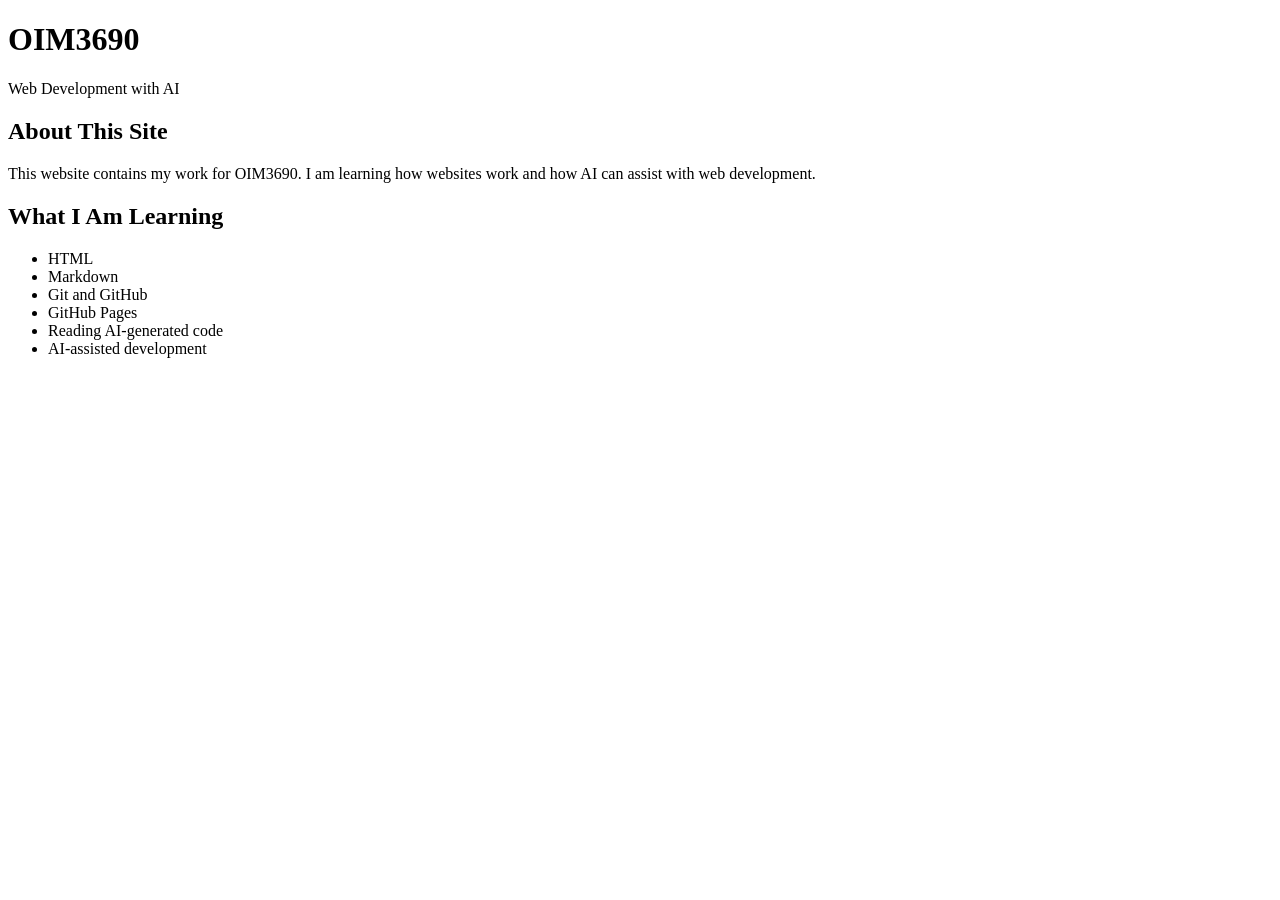
==== index.html @ 9de61b15 "Add course homepage" ====
<!DOCTYPE html>
<html lang="en">

<head>
    <meta charset="UTF-8">
    <meta name="viewport" content="width=device-width, initial-scale=1.0">
    <title>OIM3690</title>
</head>

<body>

    <h1>OIM3690</h1>
    <p>Web Development with AI</p>

    <h2>About This Site</h2>
    <p>
        This website contains my work for OIM3690.
        I am learning how websites work and how AI can assist
        with web development.
    </p>

    <h2>What I Am Learning</h2>
    <ul>
        <li>HTML</li>
        <li>Markdown</li>
        <li>Git and GitHub</li>
        <li>GitHub Pages</li>
        <li>Reading AI-generated code</li>
        <li>AI-assisted development</li>
    </ul>

</body>

</html>
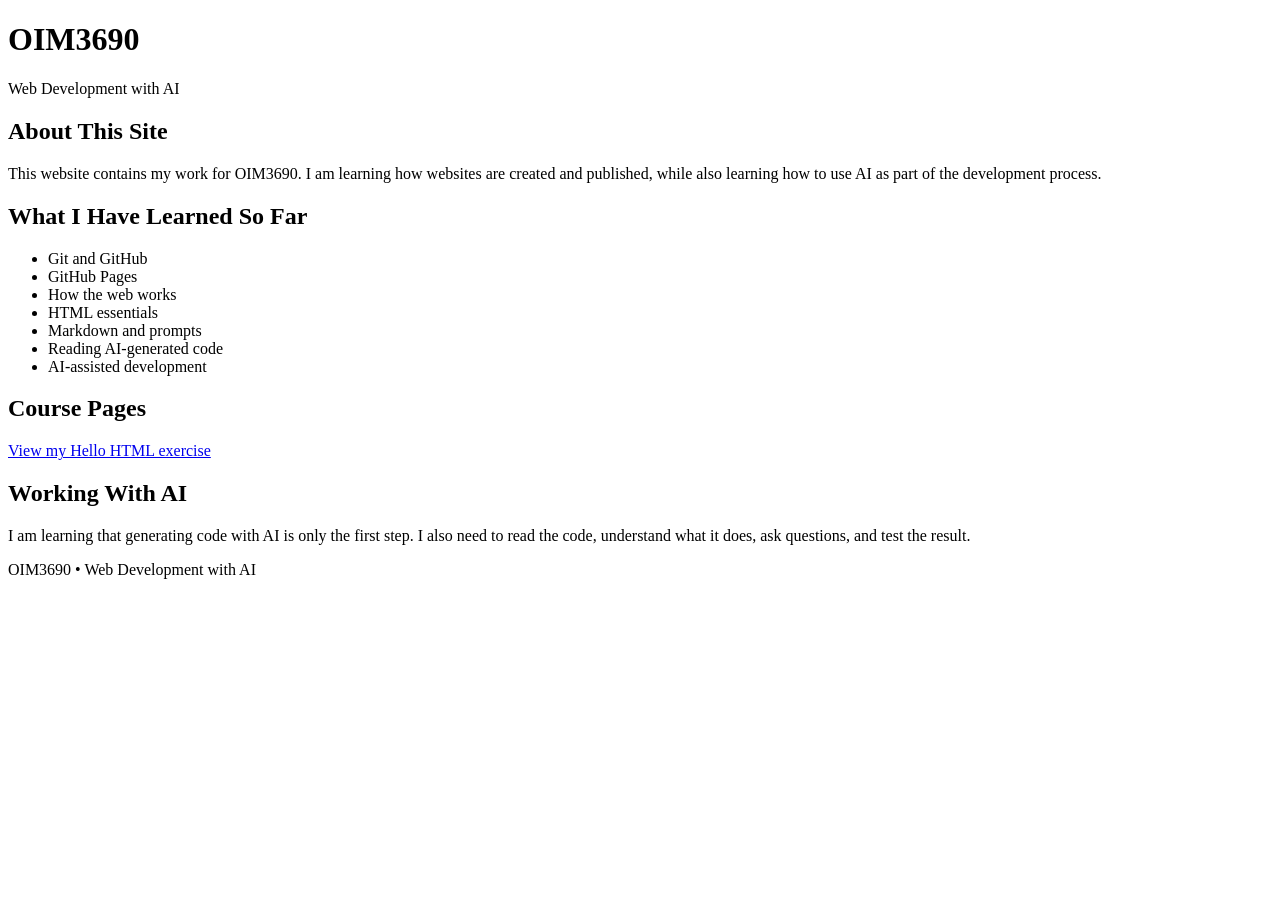
==== commit fc0013b4: "Refactor index.html structure with semantic elements" ====
--- a/index.html
+++ b/index.html
@@ -4,30 +4,70 @@
 <head>
     <meta charset="UTF-8">
     <meta name="viewport" content="width=device-width, initial-scale=1.0">
+
     <title>OIM3690</title>
 </head>
 
 <body>
 
-    <h1>OIM3690</h1>
-    <p>Web Development with AI</p>
+    <header>
+        <h1>OIM3690</h1>
+        <p>Web Development with AI</p>
+    </header>
 
-    <h2>About This Site</h2>
-    <p>
-        This website contains my work for OIM3690.
-        I am learning how websites work and how AI can assist
-        with web development.
-    </p>
+    <main>
 
-    <h2>What I Am Learning</h2>
-    <ul>
-        <li>HTML</li>
-        <li>Markdown</li>
-        <li>Git and GitHub</li>
-        <li>GitHub Pages</li>
-        <li>Reading AI-generated code</li>
-        <li>AI-assisted development</li>
-    </ul>
+        <section>
+            <h2>About This Site</h2>
+
+            <p>
+                This website contains my work for OIM3690.
+                I am learning how websites are created and published,
+                while also learning how to use AI as part of the
+                development process.
+            </p>
+        </section>
+
+        <section>
+            <h2>What I Have Learned So Far</h2>
+
+            <ul>
+                <li>Git and GitHub</li>
+                <li>GitHub Pages</li>
+                <li>How the web works</li>
+                <li>HTML essentials</li>
+                <li>Markdown and prompts</li>
+                <li>Reading AI-generated code</li>
+                <li>AI-assisted development</li>
+            </ul>
+        </section>
+
+        <section>
+            <h2>Course Pages</h2>
+
+            <p>
+                <a href="hello.html">
+                    View my Hello HTML exercise
+                </a>
+            </p>
+        </section>
+
+        <section>
+            <h2>Working With AI</h2>
+
+            <p>
+                I am learning that generating code with AI is only
+                the first step. I also need to read the code,
+                understand what it does, ask questions, and test
+                the result.
+            </p>
+        </section>
+
+    </main>
+
+    <footer>
+        <p>OIM3690 • Web Development with AI</p>
+    </footer>
 
 </body>
 
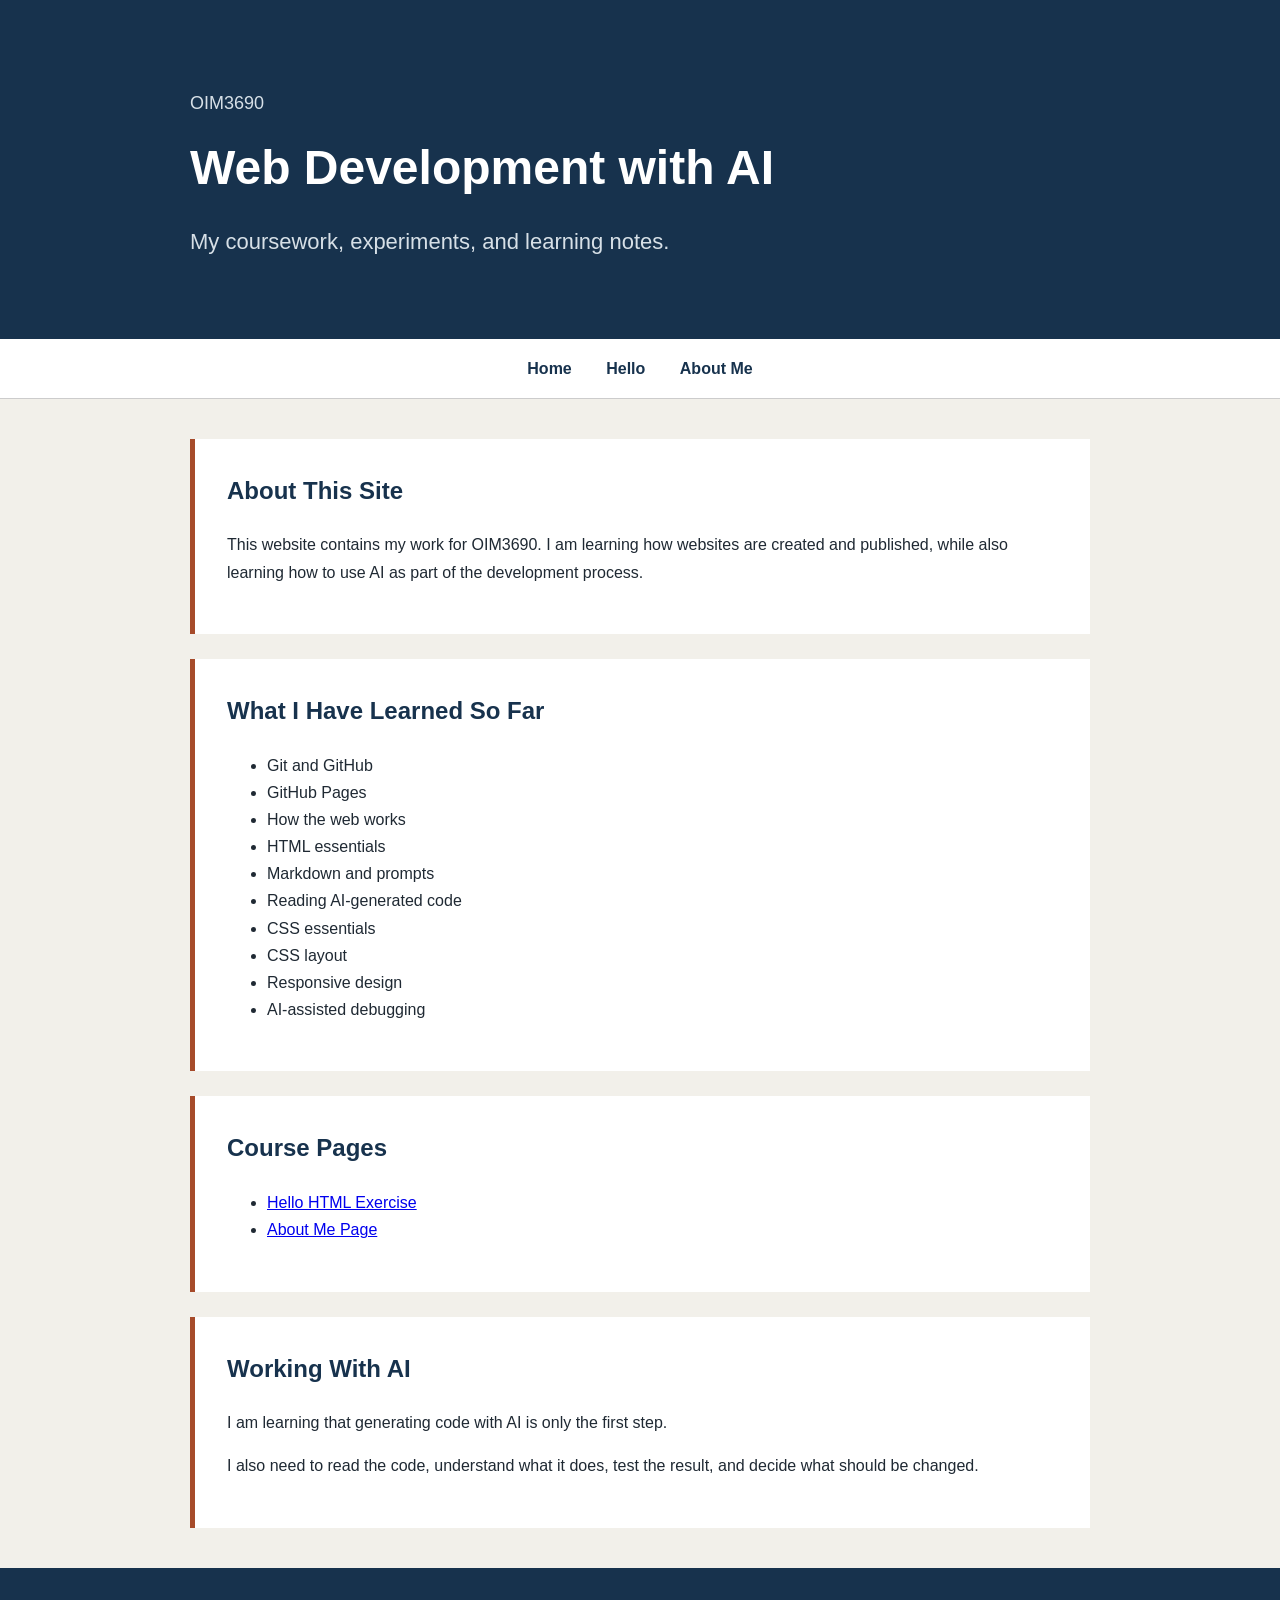
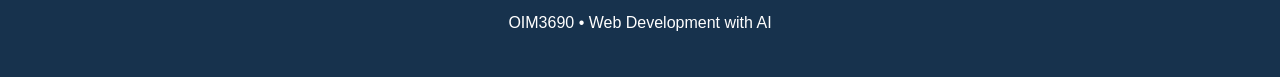
==== commit 5bc9b758: "Refactor index.html structure and content" ====
--- a/index.html
+++ b/index.html
@@ -6,18 +6,40 @@
     <meta name="viewport" content="width=device-width, initial-scale=1.0">
 
     <title>OIM3690</title>
+
+    <link rel="stylesheet" href="css/styles.css">
 </head>
 
 <body>
 
     <header>
-        <h1>OIM3690</h1>
-        <p>Web Development with AI</p>
+
+        <div class="header-content">
+
+            <p>OIM3690</p>
+
+            <h1>Web Development with AI</h1>
+
+            <p class="tagline">
+                My coursework, experiments, and learning notes.
+            </p>
+
+        </div>
+
     </header>
+
+
+    <nav>
+        <a href="index.html">Home</a>
+        <a href="hello.html">Hello</a>
+        <a href="about-me.html">About Me</a>
+    </nav>
+
 
     <main>
 
         <section>
+
             <h2>About This Site</h2>
 
             <p>
@@ -26,9 +48,12 @@
                 while also learning how to use AI as part of the
                 development process.
             </p>
+
         </section>
 
+
         <section>
+
             <h2>What I Have Learned So Far</h2>
 
             <ul>
@@ -38,32 +63,56 @@
                 <li>HTML essentials</li>
                 <li>Markdown and prompts</li>
                 <li>Reading AI-generated code</li>
-                <li>AI-assisted development</li>
+                <li>CSS essentials</li>
+                <li>CSS layout</li>
+                <li>Responsive design</li>
+                <li>AI-assisted debugging</li>
             </ul>
+
         </section>
 
+
         <section>
+
             <h2>Course Pages</h2>
 
-            <p>
-                <a href="hello.html">
-                    View my Hello HTML exercise
-                </a>
-            </p>
+            <ul>
+
+                <li>
+                    <a href="hello.html">
+                        Hello HTML Exercise
+                    </a>
+                </li>
+
+                <li>
+                    <a href="about-me.html">
+                        About Me Page
+                    </a>
+                </li>
+
+            </ul>
+
         </section>
 
+
         <section>
+
             <h2>Working With AI</h2>
 
             <p>
                 I am learning that generating code with AI is only
-                the first step. I also need to read the code,
-                understand what it does, ask questions, and test
-                the result.
+                the first step.
             </p>
+
+            <p>
+                I also need to read the code, understand what it does,
+                test the result, and decide what should be changed.
+            </p>
+
         </section>
 
     </main>
+
 
     <footer>
         <p>OIM3690 • Web Development with AI</p>
--- a/css/styles.css
+++ b/css/styles.css
@@ -0,0 +1,151 @@
+body {
+    margin: 0;
+    font-family: Arial, Helvetica, sans-serif;
+    background-color: #f2f0ea;
+    color: #1f2933;
+    line-height: 1.7;
+}
+
+header {
+    background-color: #17324d;
+    color: white;
+    padding: 70px 25px;
+}
+
+.header-content {
+    max-width: 900px;
+    margin: auto;
+}
+
+header p {
+    color: #d7e0e7;
+    font-size: 18px;
+    margin-bottom: 8px;
+}
+
+h1 {
+    font-size: 48px;
+    margin: 0;
+}
+
+.tagline {
+    font-size: 22px;
+    margin-top: 15px;
+    max-width: 700px;
+}
+
+nav {
+    background-color: #ffffff;
+    text-align: center;
+    padding: 16px;
+    border-bottom: 1px solid #cccccc;
+}
+
+nav a {
+    color: #17324d;
+    text-decoration: none;
+    font-weight: bold;
+    margin: 0 15px;
+}
+
+nav a:hover {
+    color: #a64b2a;
+}
+
+main {
+    max-width: 900px;
+    margin: 40px auto;
+    padding: 0 20px;
+}
+
+section {
+    background-color: white;
+    padding: 32px;
+    margin-bottom: 25px;
+    border-left: 5px solid #a64b2a;
+}
+
+h2 {
+    color: #17324d;
+    margin-top: 0;
+}
+
+.intro {
+    font-size: 20px;
+}
+
+.highlight {
+    color: #a64b2a;
+    font-weight: bold;
+}
+
+.path {
+    display: flex;
+    gap: 20px;
+    flex-wrap: wrap;
+}
+
+.path-card {
+    flex: 1;
+    min-width: 220px;
+    background-color: #eef2f4;
+    padding: 22px;
+}
+
+.path-card h3 {
+    color: #17324d;
+    margin-top: 0;
+}
+
+.current-focus {
+    background-color: #17324d;
+    color: white;
+    border-left: 5px solid #d8a25e;
+}
+
+.current-focus h2 {
+    color: white;
+}
+
+footer {
+    background-color: #17324d;
+    color: white;
+    text-align: center;
+    padding: 25px;
+    margin-top: 40px;
+}
+
+/* Responsive design */
+
+@media (max-width: 600px) {
+
+    h1 {
+        font-size: 36px;
+    }
+
+    .tagline {
+        font-size: 18px;
+    }
+
+    nav a {
+        display: block;
+        margin: 8px 0;
+    }
+
+    .path {
+        display: block;
+    }
+
+    .path-card {
+        margin-bottom: 15px;
+    }
+
+    main {
+        margin: 20px auto;
+        padding: 0 12px;
+    }
+
+    section {
+        padding: 22px;
+    }
+}
